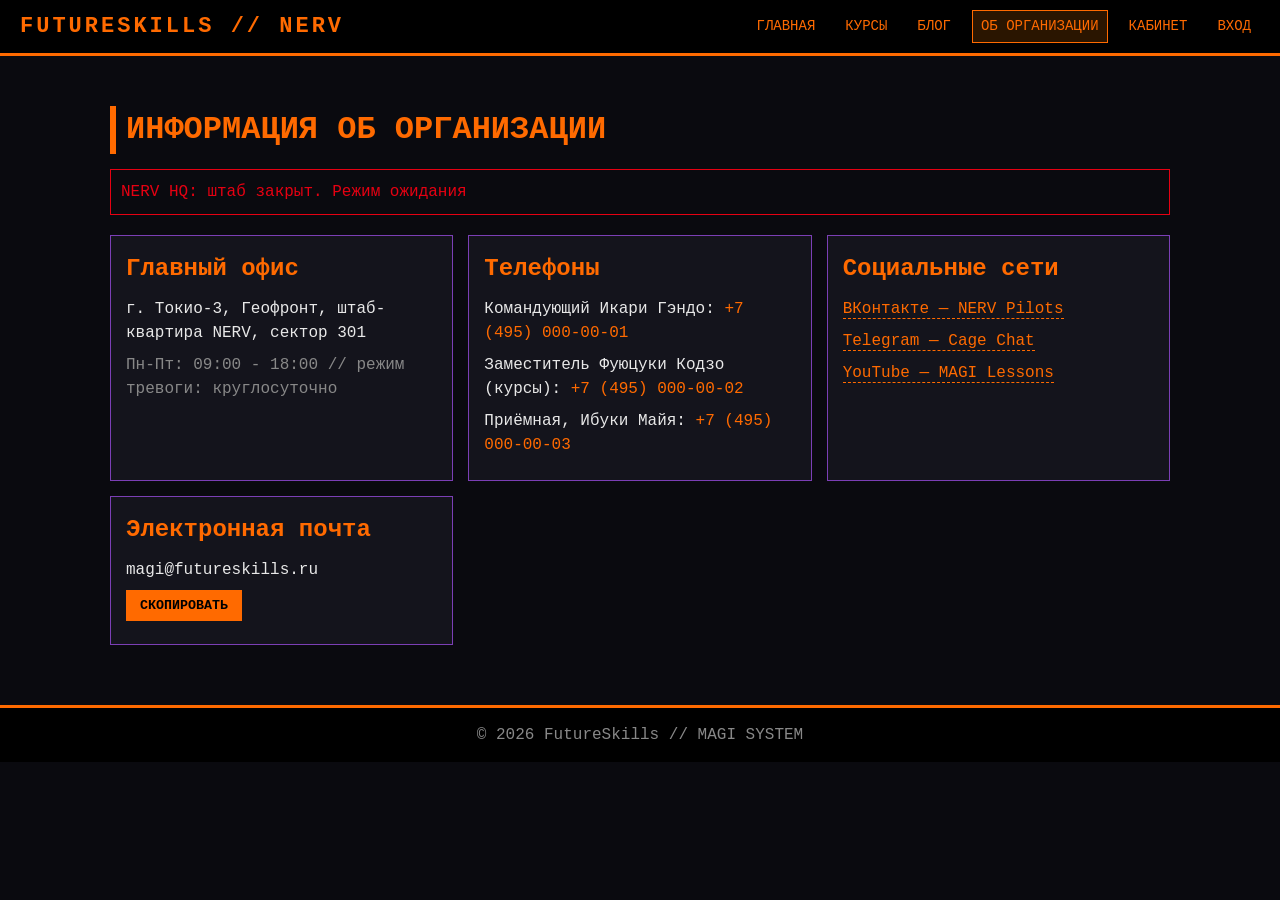
==== pages/about.html @ 0e354f05 "first commit" ====
<!DOCTYPE html>
<html lang="ru">
<head>
  <meta charset="UTF-8">
  <meta name="viewport" content="width=device-width, initial-scale=1.0">
  <title>FutureSkills — Об организации</title>
  <link rel="stylesheet" href="../css/about.css">
</head>
<body>

  <header class="nerv-header">
    <div class="nerv-logo">FUTURESKILLS // NERV</div>
    <button class="nerv-burger" id="burgerBtn">МЕНЮ</button>
    <ul class="nerv-menu" id="mainMenu">
      <li><a href="../index.html">Главная</a></li>
      <li><a href="courses.html">Курсы</a></li>
      <li><a href="blog.html">Блог</a></li>
      <li><a href="about.html" class="active">Об организации</a></li>
      <li><a href="cabinet.html">Кабинет</a></li>
      <li><a href="auth.html" id="pilotLink">Вход</a></li>
    </ul>
  </header>

  <main class="nerv-wrap">

    <h1 class="nerv-title">Информация об организации</h1>

    <p class="office-status" id="officeStatus"></p>

    <div class="info-grid">

      <section class="nerv-card">
        <h2>Главный офис</h2>
        <p>г. Токио-3, Геофронт, штаб-квартира NERV, сектор 301</p>
        <p class="hint">Пн-Пт: 09:00 - 18:00 // режим тревоги: круглосуточно</p>
      </section>

      <section class="nerv-card">
        <h2>Телефоны</h2>
        <p>Командующий Икари Гэндо: <a href="tel:+74950000001">+7 (495) 000-00-01</a></p>
        <p>Заместитель Фуюцуки Кодзо (курсы): <a href="tel:+74950000002">+7 (495) 000-00-02</a></p>
        <p>Приёмная, Ибуки Майя: <a href="tel:+74950000003">+7 (495) 000-00-03</a></p>
      </section>

      <section class="nerv-card">
        <h2>Социальные сети</h2>
        <ul class="social-list">
          <li><a href="https://vk.com/futureskills" target="_blank">ВКонтакте — NERV Pilots</a></li>
          <li><a href="https://t.me/futureskills" target="_blank">Telegram — Cage Chat</a></li>
          <li><a href="https://youtube.com/@futureskills" target="_blank">YouTube — MAGI Lessons</a></li>
        </ul>
      </section>

      <section class="nerv-card">
        <h2>Электронная почта</h2>
        <p id="mailText">magi@futureskills.ru</p>
        <button class="nerv-btn" id="copyBtn">Скопировать</button>
        <p class="msg" id="copyMsg"></p>
      </section>

    </div>

  </main>

  <footer class="nerv-footer">
    <p>© 2026 FutureSkills // MAGI SYSTEM</p>
  </footer>

  <script src="../js/about.js"></script>
</body>
</html>
---- css/about.css ----
/* NERV // BASE */
* {
  margin     : 0;
  padding    : 0;
  box-sizing : border-box;
}

:root {
  --bg      : #0a0a0f;
  --panel   : #14141c;
  --orange  : #ff6a00;
  --green   : #39ff14;
  --purple  : #7b3fb5;
  --red     : #e60012;
  --text    : #e8e8e8;
}

body {
  background  : var(--bg);
  color       : var(--text);
  font-family : "Courier New", monospace;
  line-height : 1.5;
}

a {
  color           : var(--orange);
  text-decoration : none;
}

.nerv-header {
  background      : #000;
  border-bottom   : 3px solid var(--orange);
  padding         : 10px 20px;
  display         : flex;
  justify-content : space-between;
  align-items     : center;
  flex-wrap       : wrap;
}

.nerv-logo {
  color          : var(--orange);
  font-size      : 22px;
  font-weight    : bold;
  letter-spacing : 3px;
}

.nerv-menu {
  display    : flex;
  gap        : 12px;
  list-style : none;
  flex-wrap  : wrap;
}

.nerv-menu a {
  display        : block;
  padding        : 5px 8px;
  border         : 1px solid transparent;
  text-transform : uppercase;
  font-size      : 14px;
}

.nerv-menu a:hover,
.nerv-menu a.active {
  border     : 1px solid var(--orange);
  background : #2a1500;
}

.nerv-burger {
  display     : none;
  background  : none;
  border      : 1px solid var(--orange);
  color       : var(--orange);
  padding     : 6px 12px;
  font-family : inherit;
  cursor      : pointer;
}

.nerv-wrap {
  max-width : 1100px;
  margin    : 0 auto;
  padding   : 20px;
}

.nerv-title {
  color          : var(--orange);
  border-left    : 6px solid var(--orange);
  padding-left   : 10px;
  margin         : 30px 0 15px;
  text-transform : uppercase;
}

.nerv-card {
  background : var(--panel);
  border     : 1px solid var(--purple);
  padding    : 15px;
}

.nerv-btn {
  background     : var(--orange);
  color          : #000;
  border         : none;
  padding        : 8px 14px;
  font-family    : inherit;
  font-weight    : bold;
  cursor         : pointer;
  text-transform : uppercase;
  display        : inline-block;
}

.nerv-btn:hover {
  background : var(--green);
}

.nerv-footer {
  background : #000;
  border-top : 3px solid var(--orange);
  text-align : center;
  padding    : 15px;
  margin-top : 40px;
  color      : #888;
}

/* AT-FIELD // ABOUT */
.office-status {
  padding       : 10px;
  border        : 1px solid var(--green);
  color         : var(--green);
  margin-bottom : 20px;
}

.office-status.closed {
  border-color : var(--red);
  color        : var(--red);
}

.info-grid {
  display               : grid;
  grid-template-columns : repeat(auto-fit, minmax(260px, 1fr));
  gap                   : 15px;
}

.info-grid h2 {
  color         : var(--orange);
  margin-bottom : 10px;
}

.info-grid p {
  margin-bottom : 8px;
}

.hint {
  color : #888;
}

.social-list {
  list-style   : none;
}

.social-list li {
  margin-bottom : 8px;
}

.social-list a {
  border-bottom : 1px dashed var(--orange);
}

.msg {
  color      : var(--green);
  margin-top : 8px;
}

/* RESPONSIVE // 700 */
@media (max-width: 700px) {
  .nerv-burger {
    display : block;
  }

  .nerv-menu {
    display : none;
    width   : 100%;
  }

  .nerv-menu.open {
    display        : flex;
    flex-direction : column;
    margin-top     : 10px;
  }
}
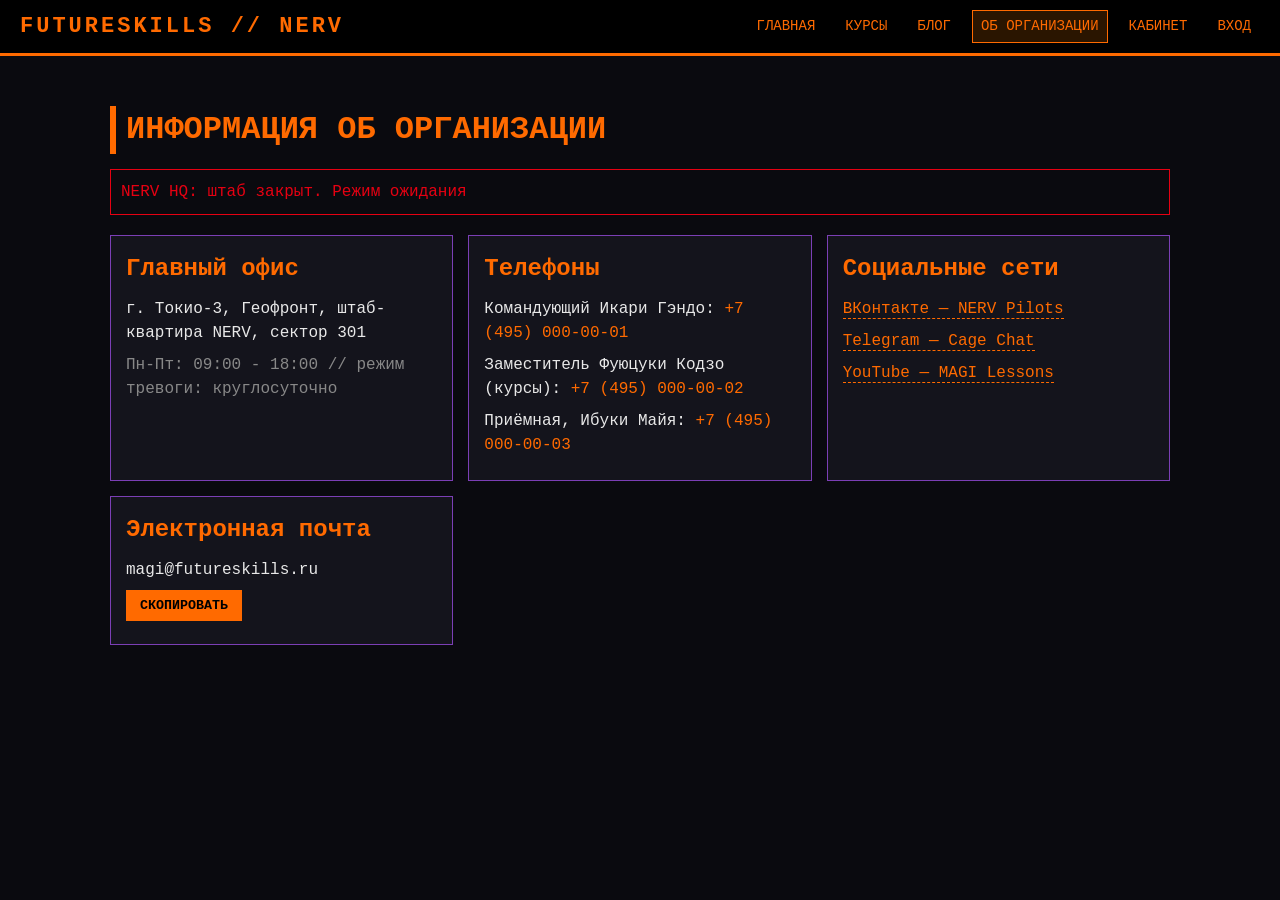
==== commit 57dec215: "Remove footer from about.html Removed footer section from the about page." ====
--- a/pages/about.html
+++ b/pages/about.html
@@ -62,9 +62,6 @@
 
   </main>
 
-  <footer class="nerv-footer">
-    <p>© 2026 FutureSkills // MAGI SYSTEM</p>
-  </footer>
 
   <script src="../js/about.js"></script>
 </body>
